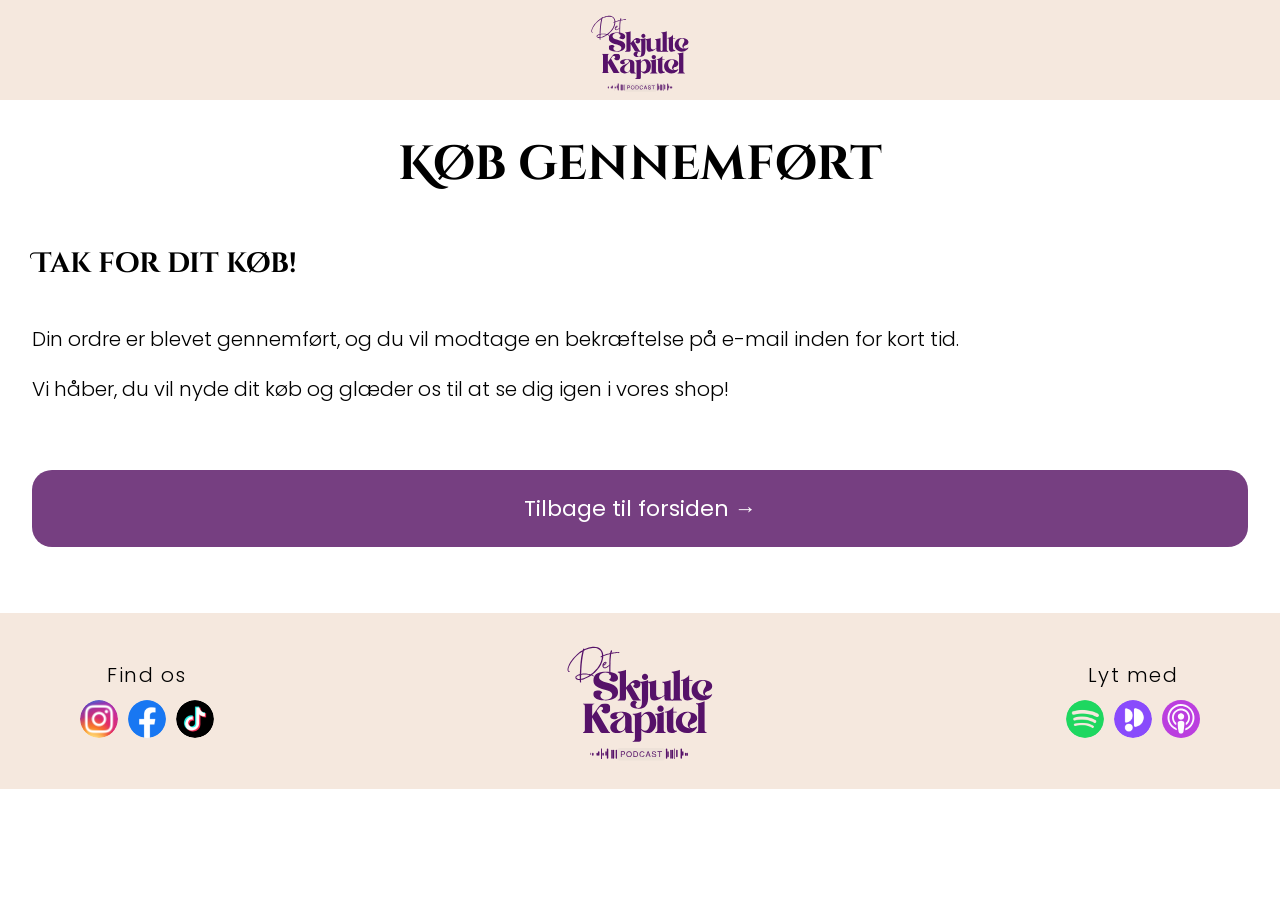
==== afsluttet.html @ debd1eec "Add cart item count in navigation, and local storage to Koeb.js" ====
<!doctype html>
<html lang="da">
  <head>
    <meta charset="UTF-8" />
    <meta name="viewport" content="width=device-width, initial-scale=1.0" />
    <title>Det Skjulte Kapitel</title>
    <link rel="stylesheet" href="css/general.css" />
    <link rel="stylesheet" href="css/fonts.css" />
    <link rel="stylesheet" href="css/custom.css" />
    <link rel="stylesheet" href="css/forms.css" />
    <link rel="icon" href="img/favicon.svg" type="image/svg+xml" />
  </head>
  <body>
    <header>
      <div class="header-desktop">
        <a href="index.html" class="header-logo">
          <img src="img/Logo.svg" alt="Det Skjulte Kapitel logo" class="logo-img" />
        </a>
      </div>

      <div class="header-mobile">
        <a href="index.html" class="header-logo">
          <img src="img/Logo.svg" alt="Det Skjulte Kapitel" class="logo-img" />
        </a>
      </div>
    </header>
    <main>
      <section class="afsluttet-section">
        <h1>Køb gennemført</h1>
        <h2>Tak for dit køb!</h2>
        <p>Din ordre er blevet gennemført, og du vil modtage en bekræftelse på e-mail inden for kort tid.</p>
        <p>Vi håber, du vil nyde dit køb og glæder os til at se dig igen i vores shop!</p>
        <a href="index.html" class="kob-btn">Tilbage til forsiden →</a>
      </section>
    </main>
    <footer>
      <div class="footer-inner">
        <a href="index.html" class="footer-logo">
          <img src="img/Logo.svg" alt="Det Skjulte Kapitel" class="logo-img-footer" />
        </a>

        <div class="footer-bottom-row">
          <div class="footer-social">
            <span class="footer-label">Find os</span>
            <div class="social-icons">
              <a href="https://www.instagram.com/detskjultekapitel/"><img src="img/Instagram.svg" alt="Instagram" /></a>
              <a href="https://www.facebook.com/profile.php?id=61585024211420"><img src="img/Facebook.svg" alt="Facebook" /></a>
              <a href="https://www.tiktok.com/@detskjultekapitel"><img src="img/TikTok.svg" alt="TikTok" /></a>
            </div>
          </div>

          <div class="footer-listen">
            <span class="footer-label">Lyt med</span>
            <div class="social-icons">
              <a href="https://open.spotify.com/show/3m8Jab1IPtWVq0r0YH2QnV"><img src="img/Spotify.svg" alt="Spotify" /></a>
              <a href="https://open.podimo.com/podcast/a7241b3f-1531-4056-aa6a-d502dbbe5295"><img src="img/Podimo.svg" alt="Podimo" /></a>
              <a href="https://podcasts.apple.com/dk/podcast/det-skjulte-kapitel/id1886661915"><img class="apple" src="img/applepodcast.svg" alt="Apple Podcast" /></a>
            </div>
          </div>
        </div>
      </div>
    </footer>
    <script src="js/burger.js"></script>
    <script src="js/koeb.js"></script>
  <script src="js/kurvBadge.js"></script>
</body>
</html>
---- css/general.css ----
* {
  box-sizing: border-box;
  padding: 0;
  margin: 0;
  text-decoration: none;
  list-style-type: none;
}

header {
  background: var(--header-footer-bg);
}

.header-desktop {
  max-width: 1200px;
  margin: 0 auto;
  padding: 0 32px;
  display: flex;
  flex-direction: column;
  align-items: center;
}

.logo-img {
  height: 100px;
  width: auto;
  padding: 12px 0 8px;
  display: block;
}

.header-nav {
  width: 100%;
  padding: 10px 0 12px;
}

.nav-list {
  list-style: none;
  display: flex;
  justify-content: center;
  align-items: center;
  gap: 40px;
}

.nav-list a {
  color: var(--text-color);
  text-decoration: none;
  letter-spacing: 0.5px;
  font-size: 1.2em;
  position: relative;
}
.nav-list a:hover {
  color: var(--podcast-card-bg);
}
.nav-list a:hover::after {
  width: 100%;
}

.header-mobile {
  display: none;
  align-items: center;
  justify-content: space-between;
  padding: 12px 20px;
}

.hamburger {
  background: none;
  border: none;
  cursor: pointer;
  display: flex;
  flex-direction: column;
  gap: 5px;
  padding: 8px;
}

.hamburger span {
  display: block;
  width: 24px;
  height: 2px;
  background: var(--text-color);
  border-radius: 2px;
}

.hamburger.open span:nth-child(1) {
  transform: translateY(7px) rotate(45deg);
}

.hamburger.open span:nth-child(2) {
  opacity: 0;
}

.hamburger.open span:nth-child(3) {
  transform: translateY(-7px) rotate(-45deg);
}

.hamburger span {
  transition:
    transform 0.3s ease,
    opacity 0.3s ease;
}

.mobile-menu {
  display: none;
  flex-direction: column;
  background: var(--header-footer-bg);
}

.mobile-menu.open {
  display: flex;
}

.mobile-menu a {
  color: var(--text-color);
  text-decoration: none;
  padding: 14px 24px;
  border-bottom: 1px solid rgba(200, 184, 232, 0.3);
}

.mobile-menu a:hover {
  background: var(--podcast-card-bg);
}

footer {
  background: var(--header-footer-bg);
}

.footer-inner {
  max-width: 1200px;
  margin: 0 auto;
  padding: 28px 40px;
  display: grid;
  grid-template-columns: 1fr 1fr 1fr;
  grid-template-areas: "social logo listen";
  align-items: center;
  gap: 24px;
}

.footer-label {
  color: var(--text-color);
  letter-spacing: 1.5px;
  display: block;
  margin-bottom: 10px;
  text-align: center;
}

.social-icons {
  display: flex;
  gap: 10px;
  align-items: center;
}

.social-icons a img {
  width: 38px;
  height: 38px;
  border-radius: 50%;
  transition:
    transform 0.2s,
    opacity 0.2s;
}

.social-icons a:hover img {
  transform: scale(1.1);
  opacity: 0.85;
}

.footer-social {
  display: flex;
  flex-direction: column;
}

.footer-listen {
  display: flex;
  flex-direction: column;
  align-items: center;
}
.apple {
  border-radius: 50%;
}
.logo-img-footer {
  height: 120px;
  width: auto;
  display: block;
}

.footer-bottom {
  padding: 12px 40px;
  text-align: center;
  color: var(--text-color);
}

@media (min-width: 801px) {
  .footer-social {
    grid-area: social;
    display: flex;
    flex-direction: column;
    justify-self: start;
  }

  .footer-logo {
    grid-area: logo;
    justify-self: center;
  }

  .footer-listen {
    grid-area: listen;
    display: flex;
    flex-direction: column;
    justify-self: end;
  }

  .footer-bottom-row {
    display: contents;
  }
}

@media (max-width: 800px) {
  .header-desktop {
    display: none;
  }
  .header-mobile {
    display: flex;
  }

  .footer-inner {
    grid-template-columns: 1fr;
    grid-template-areas:
      "logo"
      "social"
      "listen";
    text-align: center;
    padding: 24px 20px;
  }

  .footer-social {
    justify-self: center;
    align-items: center;
  }
  .footer-listen {
    justify-self: center;
    align-items: center;
  }
  .footer-bottom {
    padding: 12px 20px;
  }

  .footer-logo {
    order: -1;
    display: block;
    margin: 0 auto;
  }

  .logo-img-footer {
    height: 90px;
    width: auto;
  }

  .footer-bottom-row {
    display: flex;
    justify-content: center;
    gap: 40px;
  }

  .social-icons {
    gap: 4px;
  }

  .mobile-menu a:hover {
    background: var(--om-os-card-bg);
    color: var(--text-inverted);
  }
}
---- css/fonts.css ----
@font-face {
  font-family: "Cinzel Decorative Black";
  src: url(../fonts/CinzelDecorative-Black.woff2);
}

@font-face {
  font-family: "Cinzel Decorative Bold";
  src: url(../fonts/CinzelDecorative-Bold.woff2);
}

@font-face {
  font-family: "Cinzel Decorative";
  src: url(../fonts/CinzelDecorative-Regular.woff2);
}

@font-face {
  font-family: "Poppins Bold";
  src: url(../fonts/Poppins-Bold.woff2);
}

@font-face {
  font-family: "Poppins Regular";
  src: url(../fonts/Poppins-Regular.woff2);
}

@font-face {
  font-family: "Poppins Light";
  src: url(../fonts/Poppins-Light.woff2);
}
---- css/custom.css ----
/* Farvevariabler */
html {
  /* Primary colors */
  --primary-bg: #fff;
  --header-footer-bg: #f5e8de;

  /* Font colors */
  --text-color: #000;
  --text-inverted: #fff;

  /* Buttons */
  --primary-btn: #763f81;
  --arrow-btn: #f5e8de;

  /* Cards */
  --podcast-card-bg: #561269;
  --book-card-bg: #f5e8de;
  --filter-bg: #fff;
  --reviews-card-bg: #763f81;
  --om-os-card-bg: #763f81;
  --individual-card-bg: #5a3162;
  --forms-bg: #c5aabb;
  --linje: #9f769e;
}

/* Fonts Desktop */
h1 {
  font-family: "Cinzel Decorative Bold";
  font-size: 3rem;
}
h2 {
  font-family: "Cinzel Decorative Bold";
  font-weight: 600;
  font-size: 1.75rem;
}
h3 {
  font-family: "Poppins Bold";
  font-weight: 700;
  font-size: 1.5rem;
}
h4,
.kob-btn {
  font-family: "Poppins Regular";
  font-weight: 400;
  font-size: 1.375rem;
}
h5 {
  font-family: "Poppins Regular";
  font-weight: 600;
  font-size: 1.25rem;
}

p,
.login-btn,
.opret-btn,
label,
span,
.btn {
  font-family: "Poppins Light";
  font-weight: 300;
  font-size: 1.25rem;
}

nav {
  font-family: "Poppins Light";
  font-weight: 300;
}

/* Fonts Mobile */
@media (max-width: 800px) {
  h1 {
    font-family: "Cinzel Decorative Bold";
    font-weight: 700;
    font-size: 2rem;
  }
  h2 {
    font-family: "Cinzel Decorative Bold";
    font-weight: 600;
    font-size: 1.625rem;
  }
  h3 {
    font-family: "Poppins Bold";
    font-weight: 500;
    font-size: 1.4rem;
  }
  h4,
  .kob-btn {
    font-family: "Poppins Regular";
    font-weight: 400;
    font-size: 1.2rem;
  }
  h5 {
    font-family: "Poppins Regular";
    font-weight: 600;
    font-size: 1.25rem;
  }

  p,
  .login-btn,
  .opret-btn,
  label,
  span,
  .btn {
    font-family: "Poppins Light";
    font-weight: 300;
    font-size: 1rem;
  }

  nav {
    font-family: "Poppins Light";
    font-weight: 300;
    font-size: 1.375rem;
  }
}

/* Kurv badge */
.kurv-link {
  display: inline-flex;
  align-items: center;
  gap: 6px;
}

.kurv-badge {
  display: none;
  align-items: center;
  justify-content: center;
  min-width: 18px;
  height: 18px;
  padding: 0 4px;
  border-radius: 50px;
  background-color: var(--primary-btn);
  color: #fff;
  font-family: "Poppins Light";
  font-size: 0.7rem;
  font-weight: 600;
  line-height: 1;
  pointer-events: none;
}
---- css/forms.css ----
main {
  margin: 2em 2em;
  justify-items: center;
  h1 {
    padding-bottom: 1em;
  }
}
#login-form,
#tilmeld-form,
#kob-form {
  background-color: var(--forms-bg);
  border-radius: 20px;
  padding: 1.5em 2.5em;
  margin-bottom: 1.5em;
}
.form-group {
  padding: 0.5rem 0;
  gap: 0.3rem;
  display: flex;
  flex-direction: column;
}
.opret-btn,
.login-btn {
  border: none;
  border-radius: 20px;
  background-color: var(--primary-btn);
  color: var(--text-inverted);
}
hr {
  width: 90%;
  border: none;
  border-top: 1px solid var(--linje);
  margin: 3rem 0;
}
input {
  font-family: "Poppins Light";
  font-weight: 300;
}
input[type="checkbox"] {
  accent-color: var(--primary-btn);
}
.radio-group {
  display: flex;
}

.radio-option {
  flex: 1;
  display: flex;
  align-items: center;
  gap: 10px;
  padding: 12px 16px;
  border: 1px solid var(--primary-btn);
  border-radius: 12px;
  cursor: pointer;
}

.radio-circle {
  width: 20px;
  height: 20px;
  border-radius: 50%;
  border: 1px solid var(--primary-btn);
  flex-shrink: 0;
}

.radio-circle.filled {
  border: 2px solid var(--primary-btn);
  background: radial-gradient(circle, #7c3db8 45%, white 46%);
}
.radio-option.radio-circle.filled {
  border: 2px solid var(--primary-btn);
}
.kob-btn {
  border-radius: 20px;
  background-color: var(--primary-btn);
  color: var(--text-inverted);
  border: none;
  display: block;
  padding: 1em 0;
  text-align: center;
  width: 100%;
}
.betaling-wrap {
  margin-top: 2.5em;
  display: flex;
  flex-direction: column;
  gap: 1.5rem;
}
.ordreoversigt-section {
  display: flex;
  flex-direction: column;
  gap: 1em;
  .product-short {
    display: flex;
    flex-direction: row;
    justify-content: space-between;
  }
}
.total {
  display: flex;
  flex-direction: row;
  justify-content: space-between;
  .bold {
    font-family: "Poppins Bold";
  }
}

.afsluttet-section {
  h2 {
    margin-bottom: 0.5em;
  }
  p {
    margin-bottom: 1em;
  }
  h1 {
    text-align: center;
  }
}

/* Desktop */
@media (width>850px) {
  main {
    h1 {
      justify-self: start;
    }
  }
  #login-form {
    width: 450px;
    display: flex;
    flex-direction: column;
  }
  #tilmeld-form {
    width: 800px;
  }
  #tilmeldform {
    display: grid;
    grid-template-columns: 1fr 1fr;
    gap: 2rem;
  }
  .left-column,
  .right-column {
    display: flex;
    flex-direction: column;
    gap: 1rem;
  }
  .right-column {
    justify-content: space-between;
    .check-opret-group {
      display: flex;
      flex-direction: row;
      justify-content: space-between;
    }
  }
  .error-message {
    font-family: "Poppins Light";
    font-weight: 300;
    font-size: 0.9rem;
  }
  .form-group {
    input {
      width: 430 px;
      height: 57px;
      border-radius: 20px;
      border: none;
      padding: 1em;
      font-size: 1rem;
    }
  }
  .opret-btn {
    align-self: flex-end;
    padding: 0.3rem 1.2rem;
  }
  .login-btn {
    align-self: center;
    padding: 0.3rem 1rem;
  }
  #kobform {
    display: grid;
    grid-template-columns: 1fr 1fr;
    row-gap: 1rem;
    column-gap: 2em;
    .form-group:last-of-type {
      grid-column: 1/ -1;
    }
  }
  #kob-form {
    width: 80%;
    padding: 2em 2.5em;

    h2 {
      margin-bottom: 1em;
    }
  }
  .betaling-wrap {
    display: flex;
    flex-direction: column;
    justify-self: flex-start;
    margin-left: 10%;
  }
  .radio-group {
    display: flex;
    flex-direction: row;
    gap: 1.5em;
  }
  .kob-btn {
    display: block;
    padding: 1em 0;
    text-align: center;
    width: 100%;
  }
  .ordreoversigt-section,
  .total-section {
    width: 80%;
  }
  .afsluttet-section {
    h2 {
      margin-bottom: 1.5em;
    }
    p {
      margin-bottom: 1em;
    }
    h1 {
      text-align: center;
    }
    .kob-btn {
      margin: 3em 0;
    }
  }
}

/* Mobil */
@media (max-width: 850px) {
  main {
    margin: 2em 4em;
    h1 {
      padding-bottom: 1em;
    }
  }
  #login-form,
  #tilmeld-form,
  #kob-form {
    display: flex;
    flex-direction: column;
    align-items: center;
    width: 350px;
    h2 {
      align-self: center;
    }
  }
  .ordreoversigt-section,
  .total-section {
    width: 350px;
  }
  #loginform,
  #tilmeldform {
    display: flex;
    flex-direction: column;
    align-items: center;
  }
  .form-group {
    input {
      border-radius: 20px;
      width: 250px;
      height: 28px;
      padding: 1em;
      border: none;
      font-size: 0.8rem;
    }
    .error-message {
      font-family: "Poppins Light";
      font-weight: 300;
      font-size: 0.8rem;
    }
  }
  .login-btn,
  .opret-btn {
    padding: 0.3rem 1rem;
  }
  #kob-form h2 {
    padding-bottom: 0.8rem;
  }
  .check-opret-group {
    display: flex;
    flex-direction: column;
    gap: 1rem;
  }
  .opret-btn {
    align-self: center;
  }
  .checkbox-group {
    display: flex;
    align-items: center;
    gap: 0.8rem;
    align-self: flex-start;
    margin-bottom: 1.5em;
  }
  .radio-group {
    gap: 1.2em;
  }
  .kob-btn {
    width: 350px;
  }
}
/* Valideringsregler */
.error-message {
  display: none;
}
.form-group:has(:required) {
  label::after {
    content: " *";
    color: var(--podcast-card-bg);
  }
}
.form-group:has(:user-invalid) {
  input {
    outline: 2px solid var(--primary-btn);
    border-color: var(--primary-btn);
  }
  .error-message {
    display: block;
  }
}
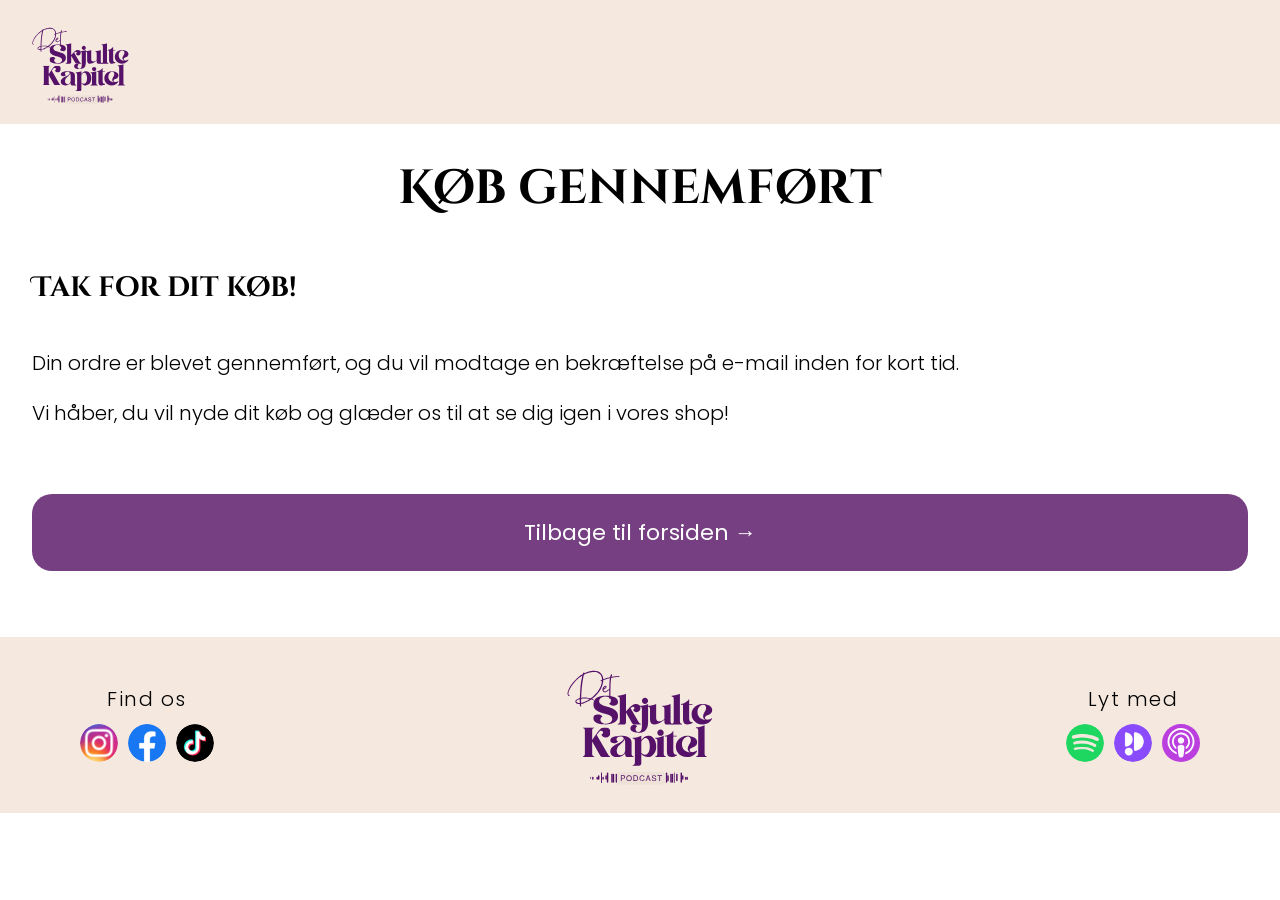
==== commit 5f8ad5e7: "Add target blank" ====
--- a/afsluttet.html
+++ b/afsluttet.html
@@ -43,18 +43,18 @@
           <div class="footer-social">
             <span class="footer-label">Find os</span>
             <div class="social-icons">
-              <a href="https://www.instagram.com/detskjultekapitel/"><img src="img/Instagram.svg" alt="Instagram" /></a>
-              <a href="https://www.facebook.com/profile.php?id=61585024211420"><img src="img/Facebook.svg" alt="Facebook" /></a>
-              <a href="https://www.tiktok.com/@detskjultekapitel"><img src="img/TikTok.svg" alt="TikTok" /></a>
+              <a href="https://www.instagram.com/detskjultekapitel/"><img src="img/Instagram.svg" alt="Instagram" target="_blank" /></a>
+              <a href="https://www.facebook.com/profile.php?id=61585024211420"><img src="img/Facebook.svg" alt="Facebook" target="_blank" /></a>
+              <a href="https://www.tiktok.com/@detskjultekapitel"><img src="img/TikTok.svg" alt="TikTok" target="_blank" /></a>
             </div>
           </div>
 
           <div class="footer-listen">
             <span class="footer-label">Lyt med</span>
             <div class="social-icons">
-              <a href="https://open.spotify.com/show/3m8Jab1IPtWVq0r0YH2QnV"><img src="img/Spotify.svg" alt="Spotify" /></a>
-              <a href="https://open.podimo.com/podcast/a7241b3f-1531-4056-aa6a-d502dbbe5295"><img src="img/Podimo.svg" alt="Podimo" /></a>
-              <a href="https://podcasts.apple.com/dk/podcast/det-skjulte-kapitel/id1886661915"><img class="apple" src="img/applepodcast.svg" alt="Apple Podcast" /></a>
+              <a href="https://open.spotify.com/show/3m8Jab1IPtWVq0r0YH2QnV"><img src="img/Spotify.svg" alt="Spotify" target="_blank" /></a>
+              <a href="https://open.podimo.com/podcast/a7241b3f-1531-4056-aa6a-d502dbbe5295"><img src="img/Podimo.svg" alt="Podimo" target="_blank" /></a>
+              <a href="https://podcasts.apple.com/dk/podcast/det-skjulte-kapitel/id1886661915"><img class="apple" src="img/applepodcast.svg" alt="Apple Podcast" target="_blank" /></a>
             </div>
           </div>
         </div>
@@ -62,6 +62,6 @@
     </footer>
     <script src="js/burger.js"></script>
     <script src="js/koeb.js"></script>
-  <script src="js/kurvBadge.js"></script>
-</body>
+    <script src="js/kurvBadge.js"></script>
+  </body>
 </html>
--- a/css/custom.css
+++ b/css/custom.css
@@ -55,7 +55,8 @@
 .opret-btn,
 label,
 span,
-.btn {
+.btn,
+.btn1 {
   font-family: "Poppins Light";
   font-weight: 300;
   font-size: 1.25rem;
@@ -100,7 +101,8 @@
   .opret-btn,
   label,
   span,
-  .btn {
+  .btn,
+  .btn1 {
     font-family: "Poppins Light";
     font-weight: 300;
     font-size: 1rem;
--- a/css/forms.css
+++ b/css/forms.css
@@ -114,6 +114,71 @@
   h1 {
     text-align: center;
   }
+}
+
+.back-link {
+  border-radius: 20px;
+  background-color: var(--primary-btn);
+  color: var(--text-inverted);
+  border: none;
+  display: inline-block;
+  padding: 1em 1em;
+  margin: 1em 0;
+  font-family: "Poppins Regular";
+}
+
+.header-desktop {
+  flex-direction: row;
+  justify-content: space-between;
+  align-items: center;
+  padding: 12px 32px;
+  max-width: 1500px;
+}
+
+#handelsbetingelser-link {
+  text-decoration: underline;
+  cursor: pointer;
+  color: var(--text-color);
+}
+
+.popover {
+  display: none;
+  position: fixed;
+  top: 0;
+  left: 0;
+  width: 100%;
+  height: 100%;
+  background: rgba(0, 0, 0, 0.5);
+  z-index: 1000;
+  justify-content: center;
+  align-items: center;
+}
+
+.popover.aktiv {
+  display: flex;
+}
+
+.popover-indhold {
+  background: white;
+  border-radius: 16px;
+  padding: 2em;
+  max-width: 500px;
+  width: 90%;
+  position: relative;
+  display: flex;
+  flex-direction: column;
+  gap: 1em;
+}
+
+#luk-popover {
+  position: absolute;
+  top: 1em;
+  right: 1em;
+  background: none;
+  border: none;
+  font-size: 1.2em;
+  cursor: pointer;
+  color: var(--text-color);
 }
 
 /* Desktop */
